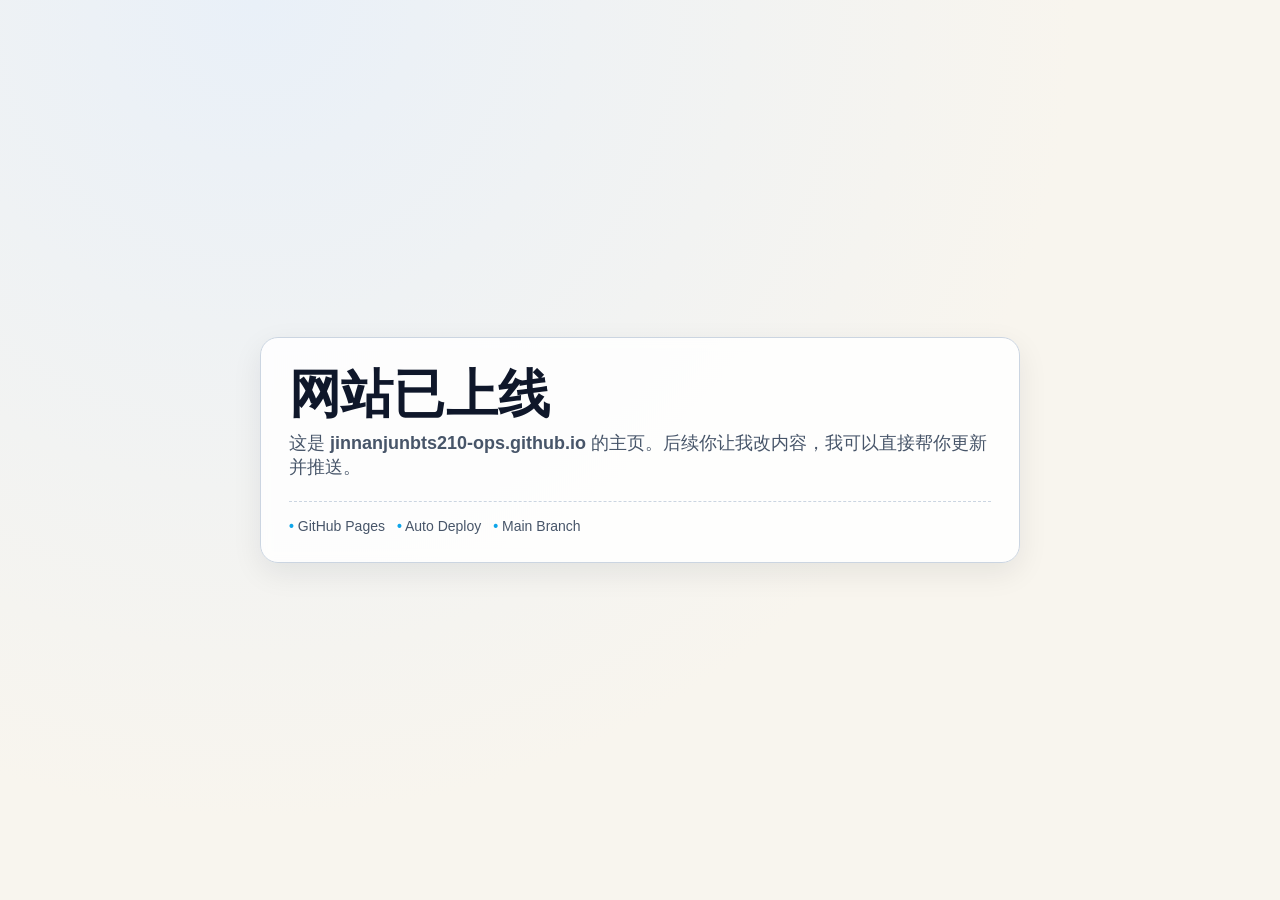
==== index.html @ 1a93b8ec "init github pages site" ====
﻿<!doctype html>
<html lang="zh-CN">
<head>
  <meta charset="utf-8" />
  <meta name="viewport" content="width=device-width,initial-scale=1" />
  <title>jinnanjunbts210-ops</title>
  <style>
    :root {
      --bg1: #f8f5ee;
      --bg2: #e9f0f8;
      --ink: #0f172a;
      --sub: #475569;
      --card: #ffffffd8;
      --line: #cbd5e1;
      --accent: #0ea5e9;
    }
    * { box-sizing: border-box; }
    body {
      margin: 0;
      font-family: "Segoe UI", "PingFang SC", "Noto Sans SC", sans-serif;
      color: var(--ink);
      background: radial-gradient(circle at 20% 0%, var(--bg2), var(--bg1) 60%);
      min-height: 100vh;
      display: grid;
      place-items: center;
      padding: 24px;
    }
    .card {
      width: min(760px, 100%);
      background: var(--card);
      border: 1px solid var(--line);
      border-radius: 18px;
      padding: 28px;
      backdrop-filter: blur(6px);
      box-shadow: 0 10px 30px rgba(15, 23, 42, 0.08);
    }
    h1 {
      margin: 0 0 8px;
      font-size: clamp(30px, 6vw, 52px);
      line-height: 1.1;
      letter-spacing: 0.2px;
    }
    p {
      margin: 0;
      color: var(--sub);
      font-size: clamp(14px, 2.4vw, 18px);
    }
    .meta {
      margin-top: 22px;
      padding-top: 16px;
      border-top: 1px dashed var(--line);
      display: flex;
      gap: 12px;
      flex-wrap: wrap;
      color: var(--sub);
      font-size: 14px;
    }
    .dot {
      color: var(--accent);
      font-weight: 700;
    }
  </style>
</head>
<body>
  <main class="card">
    <h1>网站已上线</h1>
    <p>这是 <strong>jinnanjunbts210-ops.github.io</strong> 的主页。后续你让我改内容，我可以直接帮你更新并推送。</p>
    <div class="meta">
      <span><span class="dot">•</span> GitHub Pages</span>
      <span><span class="dot">•</span> Auto Deploy</span>
      <span><span class="dot">•</span> Main Branch</span>
    </div>
  </main>
</body>
</html>
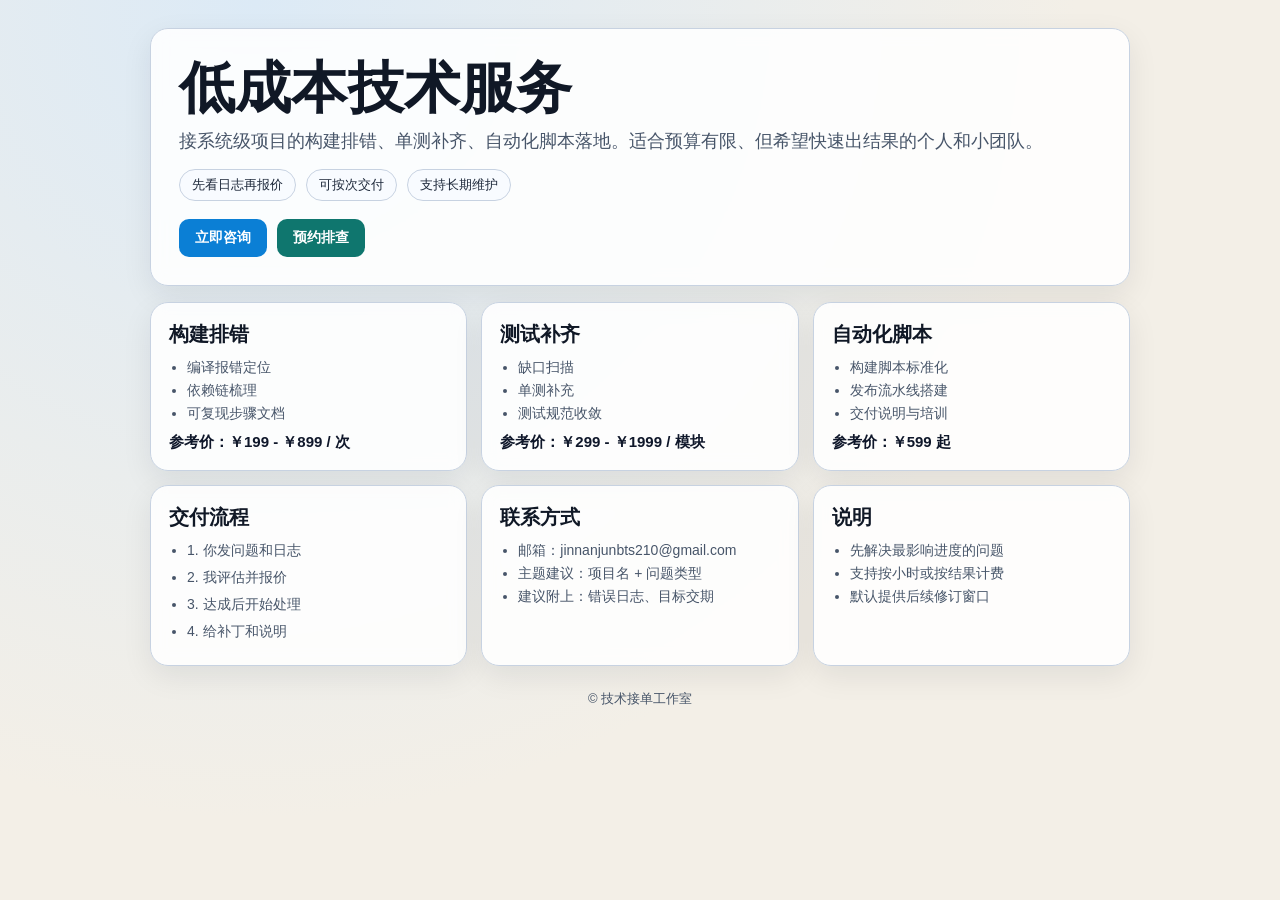
==== commit 7ce14698: "update landing page for service business" ====
--- a/index.html
+++ b/index.html
@@ -3,73 +3,206 @@
 <head>
   <meta charset="utf-8" />
   <meta name="viewport" content="width=device-width,initial-scale=1" />
-  <title>jinnanjunbts210-ops</title>
+  <title>技术接单工作室</title>
   <style>
     :root {
-      --bg1: #f8f5ee;
-      --bg2: #e9f0f8;
-      --ink: #0f172a;
+      --bg1: #f3efe7;
+      --bg2: #dceaf6;
+      --ink: #101826;
       --sub: #475569;
-      --card: #ffffffd8;
-      --line: #cbd5e1;
-      --accent: #0ea5e9;
-    }
-    * { box-sizing: border-box; }
+      --card: #ffffffdc;
+      --line: #c7d2e1;
+      --accent: #0b7fd5;
+      --accent2: #0f766e;
+    }
+    * {
+      box-sizing: border-box;
+    }
     body {
       margin: 0;
       font-family: "Segoe UI", "PingFang SC", "Noto Sans SC", sans-serif;
       color: var(--ink);
       background: radial-gradient(circle at 20% 0%, var(--bg2), var(--bg1) 60%);
-      min-height: 100vh;
-      display: grid;
-      place-items: center;
-      padding: 24px;
-    }
-    .card {
-      width: min(760px, 100%);
+      min-height: 100dvh;
+      padding: 28px 14px 42px;
+    }
+    .card, .grid > section {
       background: var(--card);
       border: 1px solid var(--line);
       border-radius: 18px;
+      backdrop-filter: blur(8px);
+      box-shadow: 0 10px 30px rgba(15, 23, 42, 0.08);
+    }
+    .wrap {
+      max-width: 980px;
+      margin: 0 auto;
+      display: grid;
+      gap: 16px;
+    }
+    .hero {
       padding: 28px;
-      backdrop-filter: blur(6px);
-      box-shadow: 0 10px 30px rgba(15, 23, 42, 0.08);
     }
     h1 {
-      margin: 0 0 8px;
-      font-size: clamp(30px, 6vw, 52px);
+      margin: 0 0 10px;
+      font-size: clamp(30px, 6vw, 56px);
       line-height: 1.1;
       letter-spacing: 0.2px;
     }
     p {
       margin: 0;
       color: var(--sub);
-      font-size: clamp(14px, 2.4vw, 18px);
-    }
-    .meta {
-      margin-top: 22px;
-      padding-top: 16px;
-      border-top: 1px dashed var(--line);
+      font-size: clamp(14px, 2.2vw, 18px);
+    }
+    .tips {
+      margin-top: 16px;
       display: flex;
-      gap: 12px;
+      gap: 10px;
       flex-wrap: wrap;
+    }
+    .chip {
+      border: 1px solid var(--line);
+      background: #f8fbff;
+      border-radius: 999px;
+      padding: 6px 12px;
+      font-size: 13px;
+      color: #1e293b;
+    }
+    .cta {
+      margin-top: 18px;
+      display: flex;
+      gap: 10px;
+      flex-wrap: wrap;
+    }
+    .btn {
+      border: none;
+      text-decoration: none;
+      color: #fff;
+      background: var(--accent);
+      border-radius: 10px;
+      padding: 10px 16px;
+      font-weight: 600;
+      font-size: 14px;
+    }
+    .btn.alt {
+      background: var(--accent2);
+    }
+    .grid {
+      display: grid;
+      grid-template-columns: repeat(3, minmax(0, 1fr));
+      gap: 14px;
+    }
+    .grid > section {
+      padding: 18px;
+    }
+    h2 {
+      margin: 0 0 8px;
+      font-size: 20px;
+    }
+    ul {
+      margin: 0;
+      padding-left: 18px;
       color: var(--sub);
+      line-height: 1.65;
       font-size: 14px;
     }
-    .dot {
-      color: var(--accent);
+    .price {
+      margin-top: 8px;
+      color: #0f172a;
       font-weight: 700;
+      font-size: 15px;
+    }
+    .flow li {
+      margin-bottom: 4px;
+    }
+    footer {
+      text-align: center;
+      color: var(--sub);
+      font-size: 13px;
+      margin-top: 8px;
+    }
+    @media (max-width: 860px) {
+      .grid {
+        grid-template-columns: 1fr;
+      }
     }
   </style>
 </head>
 <body>
-  <main class="card">
-    <h1>网站已上线</h1>
-    <p>这是 <strong>jinnanjunbts210-ops.github.io</strong> 的主页。后续你让我改内容，我可以直接帮你更新并推送。</p>
-    <div class="meta">
-      <span><span class="dot">•</span> GitHub Pages</span>
-      <span><span class="dot">•</span> Auto Deploy</span>
-      <span><span class="dot">•</span> Main Branch</span>
+  <div class="wrap">
+    <main class="card hero">
+      <h1>低成本技术服务</h1>
+      <p>接系统级项目的构建排错、单测补齐、自动化脚本落地。适合预算有限、但希望快速出结果的个人和小团队。</p>
+      <div class="tips">
+        <span class="chip">先看日志再报价</span>
+        <span class="chip">可按次交付</span>
+        <span class="chip">支持长期维护</span>
+      </div>
+      <div class="cta">
+        <a class="btn" href="mailto:jinnanjunbts210@gmail.com?subject=技术服务咨询&body=请描述你的项目、问题日志和期望交付时间。">立即咨询</a>
+        <a class="btn alt" href="mailto:jinnanjunbts210@gmail.com?subject=预约远程排查&body=请留下可用时间段与问题摘要。">预约排查</a>
+      </div>
+    </main>
+
+    <div class="grid">
+      <section>
+        <h2>构建排错</h2>
+        <ul>
+          <li>编译报错定位</li>
+          <li>依赖链梳理</li>
+          <li>可复现步骤文档</li>
+        </ul>
+        <div class="price">参考价：￥199 - ￥899 / 次</div>
+      </section>
+
+      <section>
+        <h2>测试补齐</h2>
+        <ul>
+          <li>缺口扫描</li>
+          <li>单测补充</li>
+          <li>测试规范收敛</li>
+        </ul>
+        <div class="price">参考价：￥299 - ￥1999 / 模块</div>
+      </section>
+
+      <section>
+        <h2>自动化脚本</h2>
+        <ul>
+          <li>构建脚本标准化</li>
+          <li>发布流水线搭建</li>
+          <li>交付说明与培训</li>
+        </ul>
+        <div class="price">参考价：￥599 起</div>
+      </section>
+
+      <section>
+        <h2>交付流程</h2>
+        <ul class="flow">
+          <li>1. 你发问题和日志</li>
+          <li>2. 我评估并报价</li>
+          <li>3. 达成后开始处理</li>
+          <li>4. 给补丁和说明</li>
+        </ul>
+      </section>
+
+      <section>
+        <h2>联系方式</h2>
+        <ul>
+          <li>邮箱：jinnanjunbts210@gmail.com</li>
+          <li>主题建议：项目名 + 问题类型</li>
+          <li>建议附上：错误日志、目标交期</li>
+        </ul>
+      </section>
+
+      <section>
+        <h2>说明</h2>
+        <ul>
+          <li>先解决最影响进度的问题</li>
+          <li>支持按小时或按结果计费</li>
+          <li>默认提供后续修订窗口</li>
+        </ul>
+      </section>
     </div>
-  </main>
+    <footer>© 技术接单工作室</footer>
+  </div>
 </body>
 </html>
